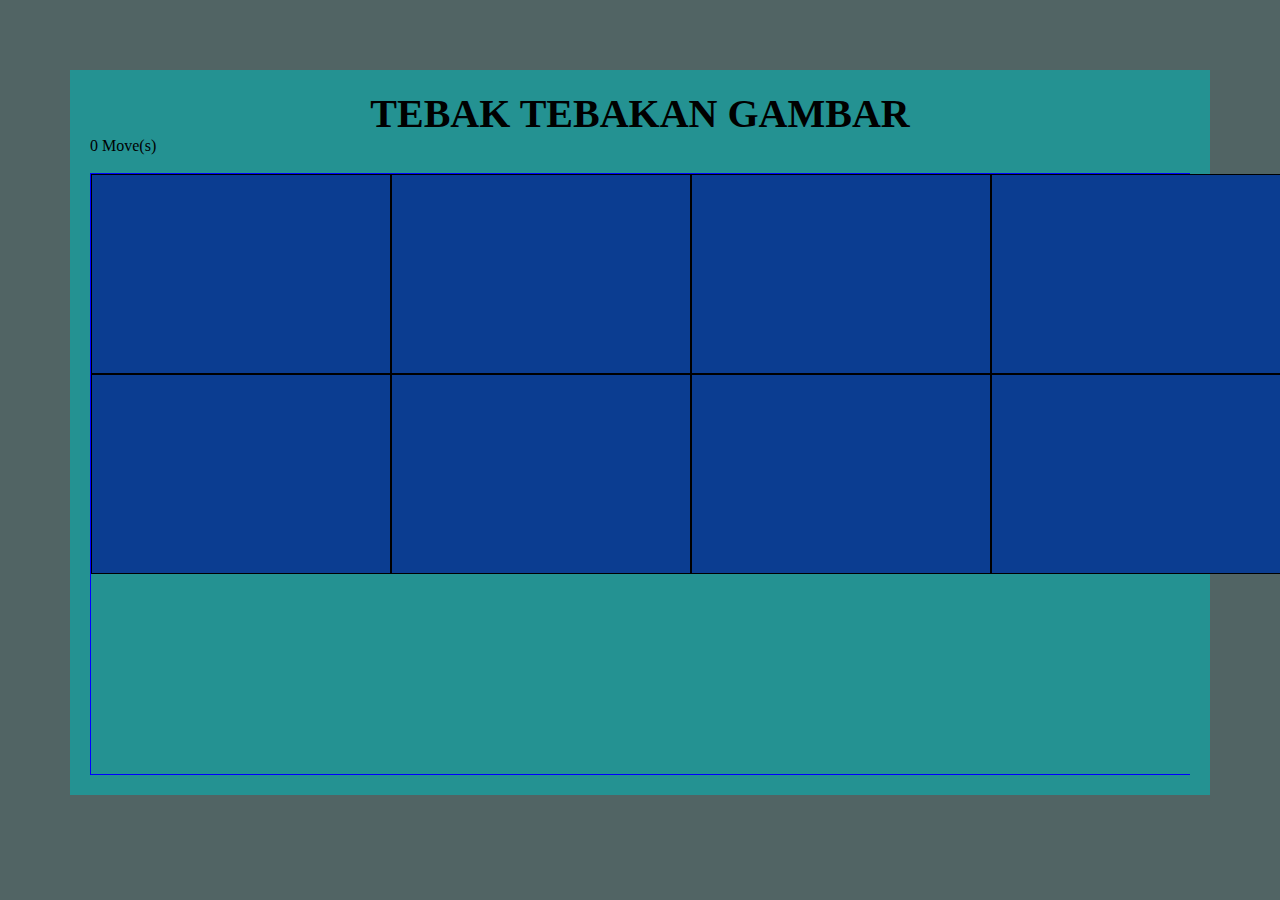
==== index.html @ ee4d1041 "add all files" ====
<!DOCTYPE html>
<html lang="en">
<head>
    <meta charset="UTF-8">
    <meta name="KISRA" content="width=device-width, initial-scale=1.0">
    <title>TEBAK GAMBAR</title>
    <link rel="stylesheet" href="style.css">
    

</head>
<body id = "body">
    <section id="games">

        <div> 
            <h3> TEBAK TEBAKAN GAMBAR</h3>
            <div>
                <span class="moves">0</span> <span class="moves1">Move(s)</span>
                <div class="restart" onclick="startGame()"><br> 
                
            </div>
        </div>
        <div id= "kotak">
            <div id = "tombol" onclick="kliktombol(1)">
                <button id="btn1D" class="depan" ></button>
                <button id="btn1B" class="belakang" ><img src="image/flag-3.png" alt="" width="100%"></button>
                </div>
            <div id = "tombol" onclick="kliktombol(2)">
                <button id="btn2D" class="depan" ></button>
                <button id="btn2B" class="belakang" ><img src="image/flag-1.png" alt="" width="100%"></button>
            </div>

            <div id = "tombol" onclick="kliktombol(3)">
            <button id="btn3D" class="depan" ></button>
            <button id="btn3B" class="belakang" ><img src="image/flag-4.png" alt="" width="100%"></button>
            </div>
    
            <div id = "tombol" onclick="kliktombol(4)">
            <button id="btn4D" class="depan" ></button>
            <button id="btn4B" class="belakang" ><img src="image/flag-2.png" alt="" width="100%"></button>
            </div>
    
            <div id = "tombol" onclick="kliktombol(5)">
            <button id="btn5D" class="depan" ></button>
            <button id="btn5B" class="belakang" ><img src="image/flag-1.png" alt="" width="100%"></button>
            </div>
    
            <div id = "tombol" onclick="kliktombol(6)">
            <button id="btn6D" class="depan" ></button>
            <button id="btn6B" class="belakang" ><img src="image/flag-2.png" alt="" width="100%"></button>
            </div>
    
            <div id = "tombol" onclick="kliktombol(7)">
            <button id="btn7D" class="depan" ></button>
            <button id="btn7B" class="belakang" ><img src="image/flag-3.png" alt="" width="100%"></button>
            </div>
    
            <div id = "tombol" onclick="kliktombol(8)">
            <button id="btn8D" class="depan" ></button>
            <button id="btn8B" class="belakang" > <img src="image/flag-4.png" alt="" width="100%"></button>
            </div>

            <!-- <div id = "tombol" onclick="kliktombol(9)">
                <button id="btn9D" class="depan" ></button>
                <button id="btn9B" class="belakang" ></button>
            </div>

             <div id = "tombol" onclick="kliktombol(10)">
                <button id="btn10D" class="depan" ></button>
                 <button id="btn10B" class="belakang" ></button>
            </div>
        
            <div id = "tombol" onclick="kliktombol(11)">
                <button id="btn11D" class="depan" ></button>
                <button id="btn11B" class="belakang" ></button>
            </div>

            <div id = "tombol" onclick="kliktombol(12)">
                <button id="btn12D" class="depan" ></button>
                <button id="btn12B" class="belakang" ></button>
            </div> -->
        </div>
    </section>
    <script src="dom.js"></script>
</body>

</html>

<!-- dalam body ada kumpulan gambar dan penghitung waktu 
    dalam kumpulan gambar itu gambar gambarnya masih sama
    ketika klik gambar penghitung waktu berjalan misalnya (10 detik)
    ketika klik salahsatu gambar maka muncul gambar keduanya
    ketika klik gambar acak maka muncul gambar lagi 
    jika gambarnya sama maka tampilkan gambar tersebut 
    jika gambarnya berbeda maka kedua gambar tampilkan gambar yang sebelumnya
    ketika dapat gambar yang sama maka skor bertambah 1
    ketika waktu habis maka tampilkan skor
     -->
---- style.css ----
* {
    margin: 0;
    padding: 0;
    overflow-x: hidden;
  }

#body{
    background-color: rgba(3, 31, 31, 0.692);
    padding: 20px
    ;
}


#bendera{
    display: inline-block;
}
h3{
    font-size: 40px;
    text-align: center;
}
 
#judul{
    font-family: 'Courier New', Courier, monospace;
    color: #000;
    font-size: 50px;
    align-items: center;
}

#games {
    margin:50px;
    background-color: rgba(22, 161, 161, 0.76);
    padding: 20px;
    justify-content: center;
    display: block;
}

#games1 {
    margin:50px;
    background-color: rgba(22, 161, 161, 0.76);
    padding: 20px;
    justify-content: center;
    display: block;
}
#kotak{
    border: solid 1px blue;
    width: 1200px;
    height: 600px;
}

#tombol{
    width: 300px;
    height: 200px;
    float:left;
}


.depan{
    width: 300px;
    height: 200px;
    position: absolute;
    transform:perspective(200px)rotateY(0deg);
    border: solid 1px #000;
    backface-visibility: hidden;
    transition: transform 0.5s linear 0s;
    font-size: 70px;
    background-image: url(image/asean.png);
    
}


.btn{
    width: 300px;
    height: 0px;
    position: absolute;
    border: solid 1px #000;
    backface-visibility: hidden;
    font-size: 70px;
    background-image: url(image/asean.png);
    
}

h2{
    font-size: 70px;
}

.belakang{
    width: 300px;
    height: 200px;
    position: absolute;
    transform: perspective(200px)rotateY(180deg);
    border: solid 1px #000;
    backface-visibility:hidden;
    transition: transform 0.5s linear 0s;
    font-size: 50px;
    background-image: url(image/flag-1.png);
    background-repeat: no-repeat;
    background-size: 100% 100%
}
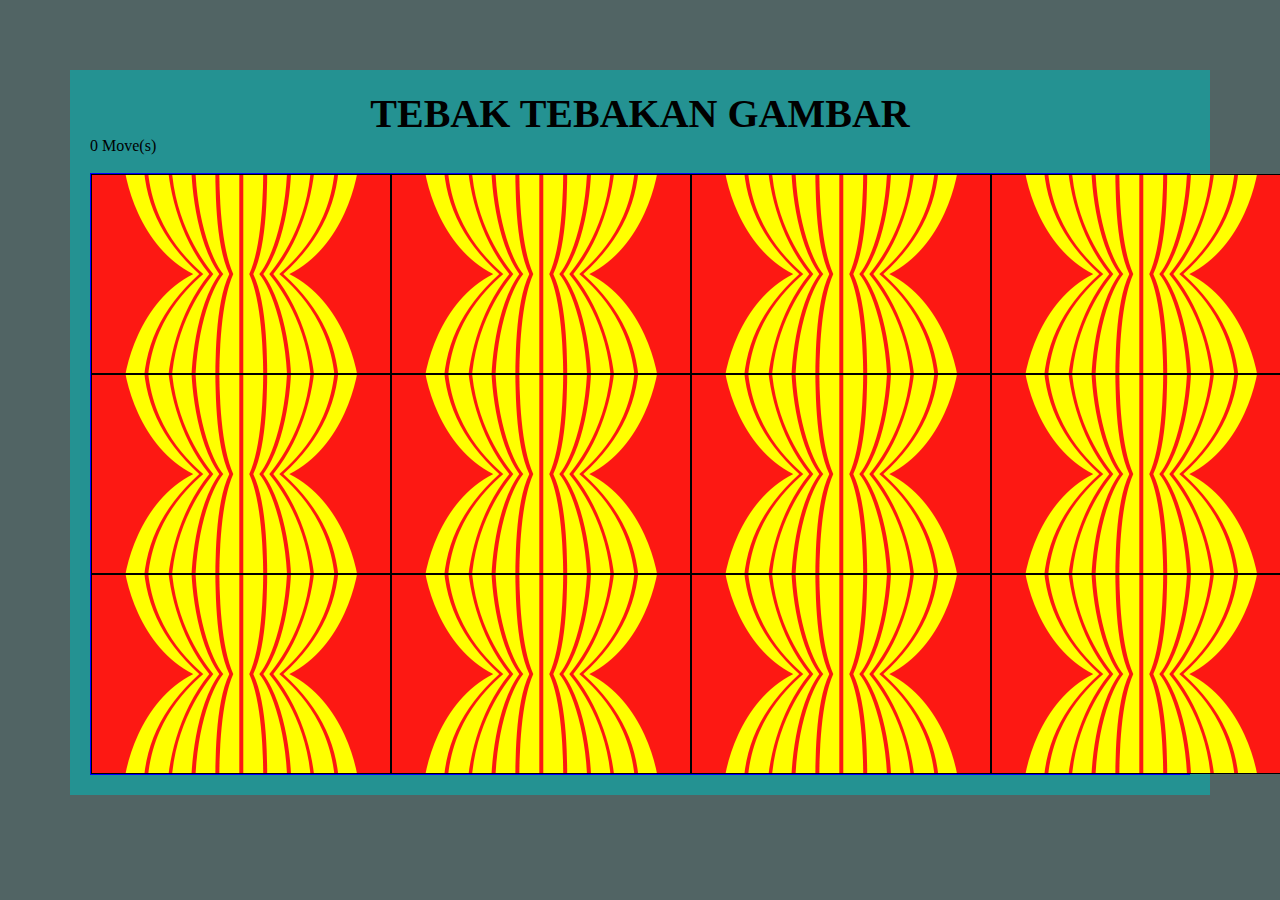
==== commit cb208d3e: "update" ====
--- a/index.html
+++ b/index.html
@@ -20,64 +20,64 @@
             </div>
         </div>
         <div id= "kotak">
-            <div id = "tombol" onclick="kliktombol(1)">
+            <div class = "tombol" onclick="kliktombol(1)">
                 <button id="btn1D" class="depan" ></button>
                 <button id="btn1B" class="belakang" ><img src="image/flag-3.png" alt="" width="100%"></button>
                 </div>
-            <div id = "tombol" onclick="kliktombol(2)">
+            <div class = "tombol" onclick="kliktombol(2)">
                 <button id="btn2D" class="depan" ></button>
                 <button id="btn2B" class="belakang" ><img src="image/flag-1.png" alt="" width="100%"></button>
             </div>
 
-            <div id = "tombol" onclick="kliktombol(3)">
+            <div class = "tombol" onclick="kliktombol(3)">
             <button id="btn3D" class="depan" ></button>
             <button id="btn3B" class="belakang" ><img src="image/flag-4.png" alt="" width="100%"></button>
             </div>
     
-            <div id = "tombol" onclick="kliktombol(4)">
+            <div class = "tombol" onclick="kliktombol(4)">
             <button id="btn4D" class="depan" ></button>
             <button id="btn4B" class="belakang" ><img src="image/flag-2.png" alt="" width="100%"></button>
             </div>
     
-            <div id = "tombol" onclick="kliktombol(5)">
+            <div class = "tombol" onclick="kliktombol(5)">
             <button id="btn5D" class="depan" ></button>
             <button id="btn5B" class="belakang" ><img src="image/flag-1.png" alt="" width="100%"></button>
             </div>
     
-            <div id = "tombol" onclick="kliktombol(6)">
+            <div class = "tombol" onclick="kliktombol(6)">
             <button id="btn6D" class="depan" ></button>
             <button id="btn6B" class="belakang" ><img src="image/flag-2.png" alt="" width="100%"></button>
             </div>
     
-            <div id = "tombol" onclick="kliktombol(7)">
+            <div class = "tombol" onclick="kliktombol(7)">
             <button id="btn7D" class="depan" ></button>
             <button id="btn7B" class="belakang" ><img src="image/flag-3.png" alt="" width="100%"></button>
             </div>
     
-            <div id = "tombol" onclick="kliktombol(8)">
+            <div class = "tombol" onclick="kliktombol(8)">
             <button id="btn8D" class="depan" ></button>
             <button id="btn8B" class="belakang" > <img src="image/flag-4.png" alt="" width="100%"></button>
             </div>
 
-            <!-- <div id = "tombol" onclick="kliktombol(9)">
+            <div class = "tombol" onclick="kliktombol(9)">
                 <button id="btn9D" class="depan" ></button>
                 <button id="btn9B" class="belakang" ></button>
             </div>
 
-             <div id = "tombol" onclick="kliktombol(10)">
+             <div class = "tombol" onclick="kliktombol(10)">
                 <button id="btn10D" class="depan" ></button>
                  <button id="btn10B" class="belakang" ></button>
             </div>
         
-            <div id = "tombol" onclick="kliktombol(11)">
+            <div class = "tombol" onclick="kliktombol(11)">
                 <button id="btn11D" class="depan" ></button>
                 <button id="btn11B" class="belakang" ></button>
             </div>
 
-            <div id = "tombol" onclick="kliktombol(12)">
+            <div class = "tombol" onclick="kliktombol(12)">
                 <button id="btn12D" class="depan" ></button>
                 <button id="btn12B" class="belakang" ></button>
-            </div> -->
+            </div>
         </div>
     </section>
     <script src="dom.js"></script>
--- a/style.css
+++ b/style.css
@@ -48,7 +48,7 @@
     height: 600px;
 }
 
-#tombol{
+.tombol{
     width: 300px;
     height: 200px;
     float:left;
@@ -65,7 +65,7 @@
     transition: transform 0.5s linear 0s;
     font-size: 70px;
     background-image: url(image/asean.png);
-    
+    background-position: center;
 }
 
 
@@ -93,7 +93,7 @@
     backface-visibility:hidden;
     transition: transform 0.5s linear 0s;
     font-size: 50px;
-    background-image: url(image/flag-1.png);
+    /* background-image: url(image/flag-1.png); */
     background-repeat: no-repeat;
     background-size: 100% 100%
 }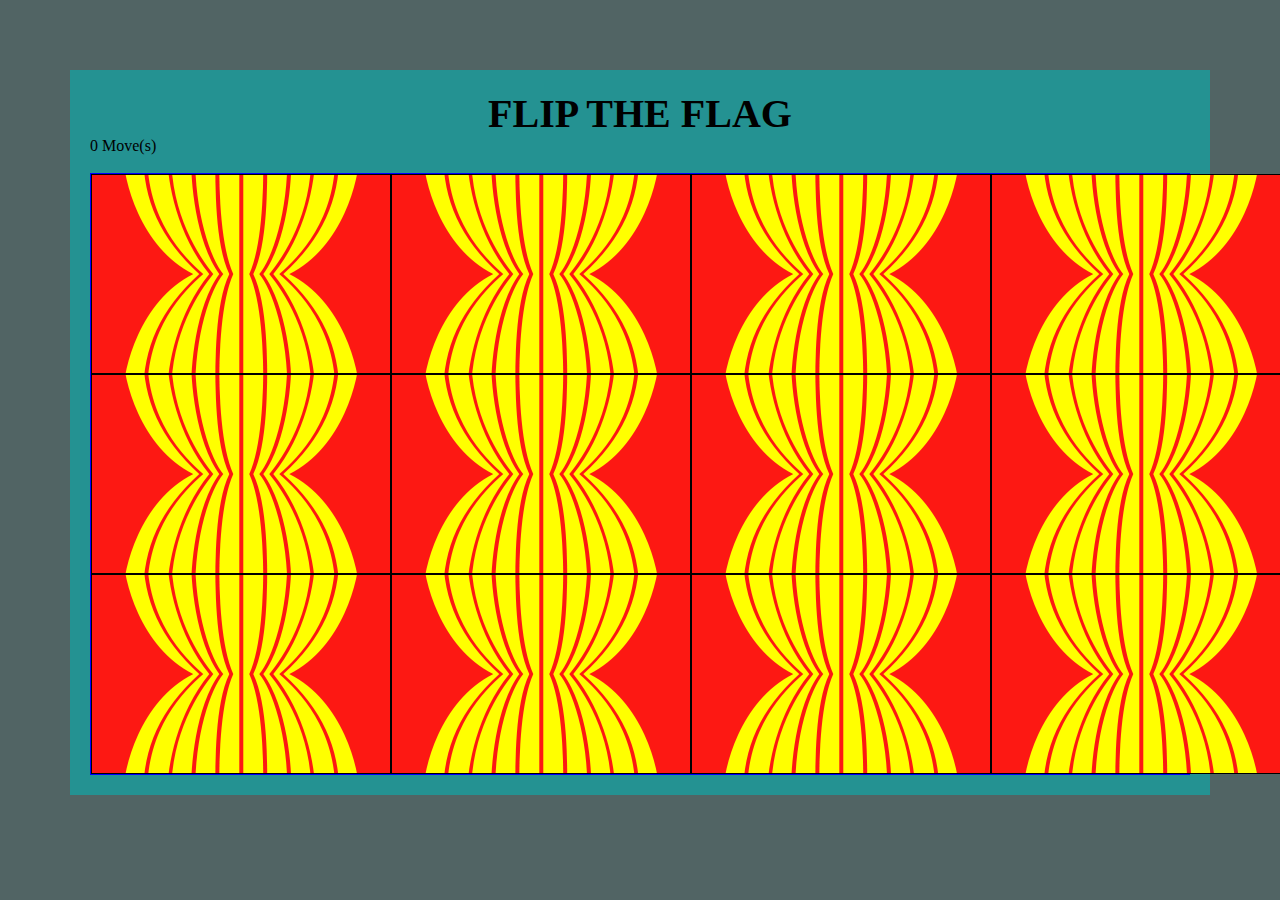
==== commit bc89820b: "update" ====
--- a/index.html
+++ b/index.html
@@ -12,7 +12,7 @@
     <section id="games">
 
         <div> 
-            <h3> TEBAK TEBAKAN GAMBAR</h3>
+            <h3> FLIP THE FLAG </h3>
             <div>
                 <span class="moves">0</span> <span class="moves1">Move(s)</span>
                 <div class="restart" onclick="startGame()"><br> 
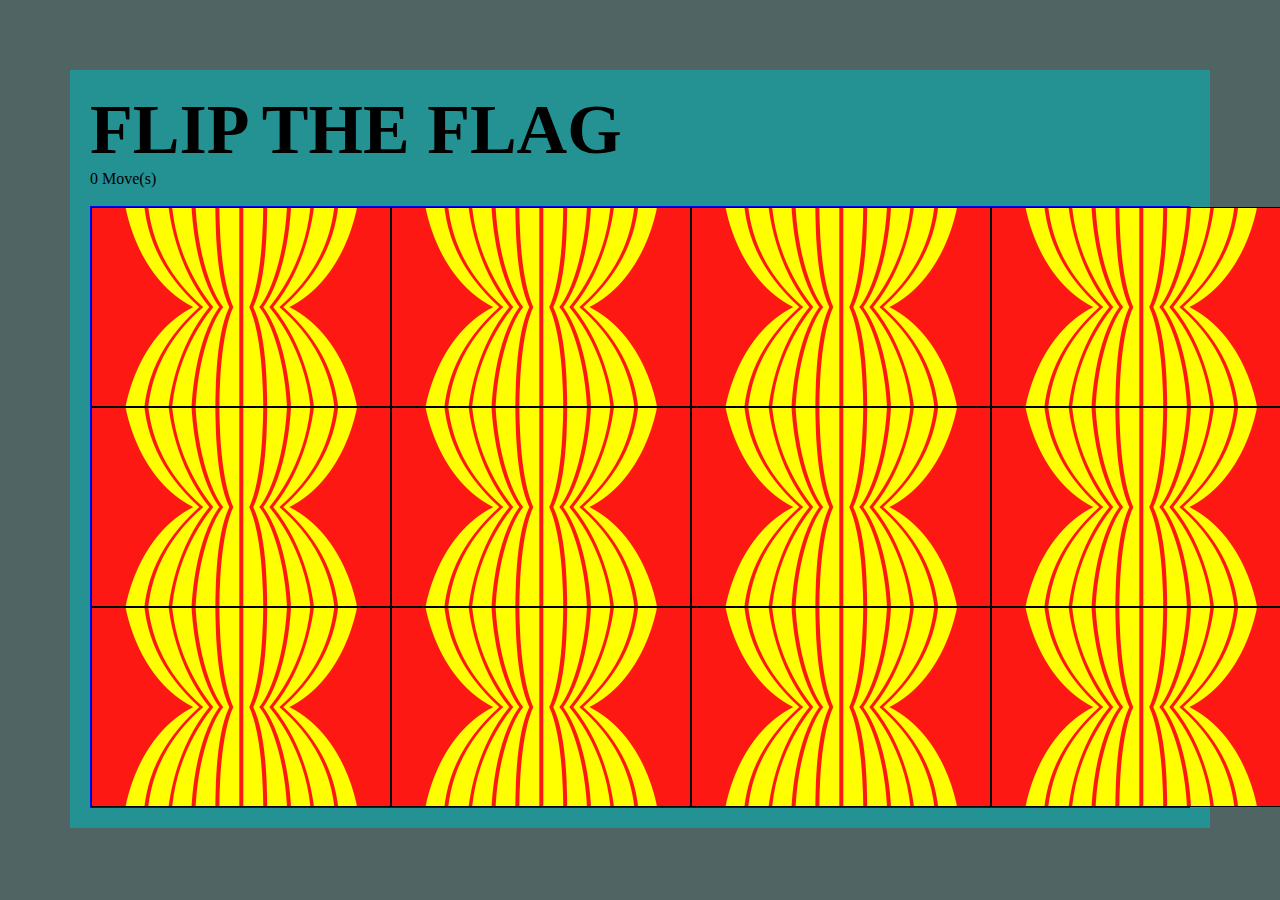
==== commit 9f435a49: "update" ====
--- a/index.html
+++ b/index.html
@@ -12,7 +12,7 @@
     <section id="games">
 
         <div> 
-            <h3> FLIP THE FLAG </h3>
+            <h2> FLIP THE FLAG </h2>
             <div>
                 <span class="moves">0</span> <span class="moves1">Move(s)</span>
                 <div class="restart" onclick="startGame()"><br> 
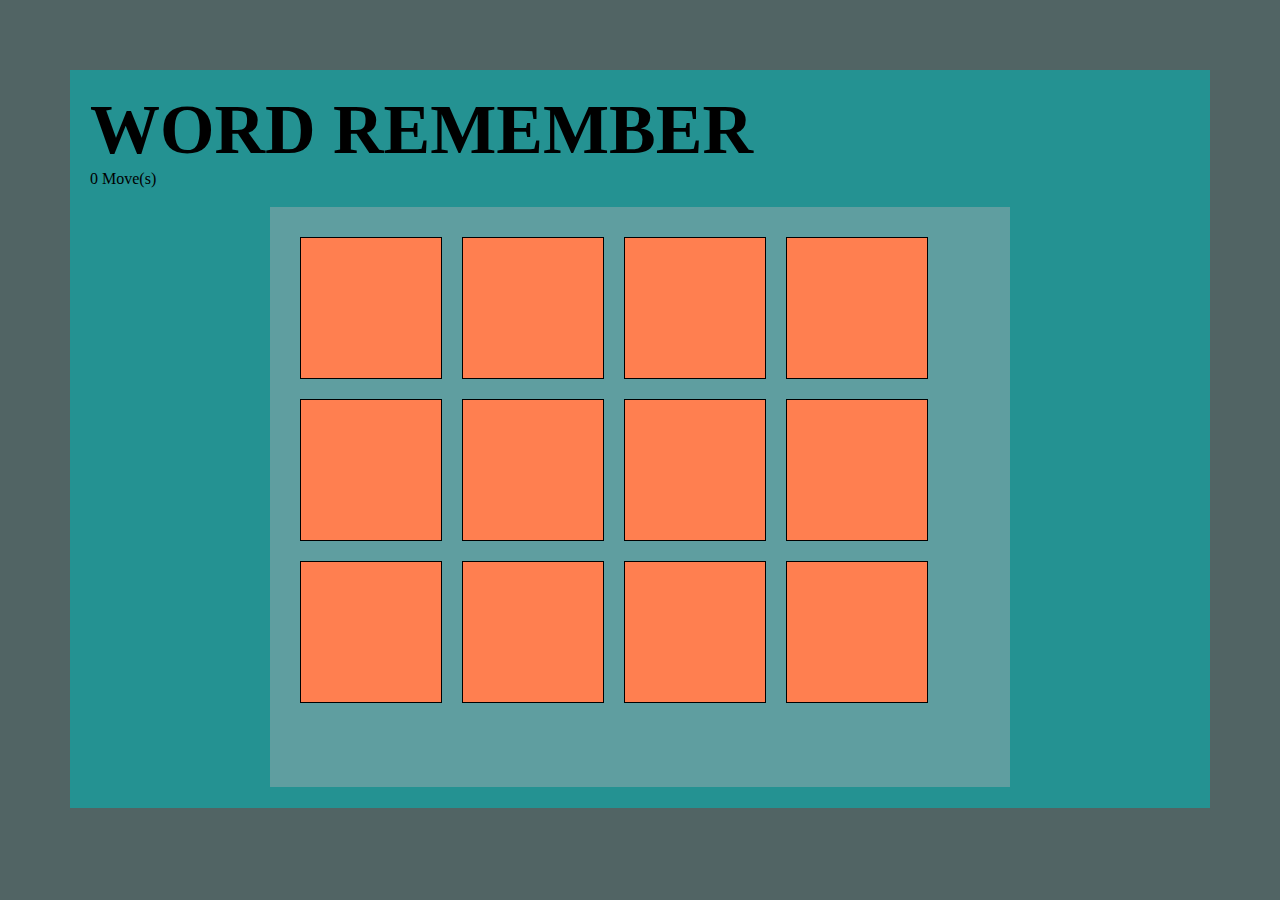
==== commit 987eb9ca: "replace all files" ====
--- a/index.html
+++ b/index.html
@@ -10,15 +10,13 @@
 </head>
 <body id = "body">
     <section id="games">
-
-        <div> 
-            <h2> FLIP THE FLAG </h2>
+            <h2> WORD REMEMBER </h2>
             <div>
                 <span class="moves">0</span> <span class="moves1">Move(s)</span>
                 <div class="restart" onclick="startGame()"><br> 
                 
             </div>
-        </div>
+        <!-- </div>
         <div id= "kotak">
             <div class = "tombol" onclick="kliktombol(1)">
                 <button id="btn1D" class="depan" ></button>
@@ -78,9 +76,12 @@
                 <button id="btn12D" class="depan" ></button>
                 <button id="btn12B" class="belakang" ></button>
             </div>
-        </div>
+        </div> -->
+
+            <div id= "memory_board"></div>
     </section>
     <script src="dom.js"></script>
+    <script>newboard();</script>
 </body>
 
 </html>
--- a/style.css
+++ b/style.css
@@ -11,6 +11,30 @@
     ;
 }
 
+div#memory_board{
+    background-color: cadetblue;
+    border: #999 1px;
+    width: 700px;
+    height: 540px;
+    padding: 20px;
+    margin: 1px auto
+}
+
+div#memory_board > div{
+    background: coral  no-repeat;
+    border: #000 1px solid;
+    width: 100px;
+    height: 100px;
+    float: left;
+    margin: 10px;
+    padding: 20px;
+    font-size: 50px;
+    text-align: center;
+    background-repeat: repeat;
+    background-size: 100% 100%;
+    transform: perspective(200px)rotateY(0deg);
+    transition: transform 0.5s linear 0s;
+}
 
 #bendera{
     display: inline-block;
@@ -23,7 +47,7 @@
 #judul{
     font-family: 'Courier New', Courier, monospace;
     color: #000;
-    font-size: 50px;
+    font-size: 70px;
     align-items: center;
 }
 
@@ -74,7 +98,7 @@
     height: 0px;
     position: absolute;
     border: solid 1px #000;
-    backface-visibility: hidden;
+    
     font-size: 70px;
     background-image: url(image/asean.png);
     
@@ -88,12 +112,11 @@
     width: 300px;
     height: 200px;
     position: absolute;
-    transform: perspective(200px)rotateY(180deg);
+    ;
     border: solid 1px #000;
     backface-visibility:hidden;
-    transition: transform 0.5s linear 0s;
+    
     font-size: 50px;
     /* background-image: url(image/flag-1.png); */
-    background-repeat: no-repeat;
-    background-size: 100% 100%
+    
 }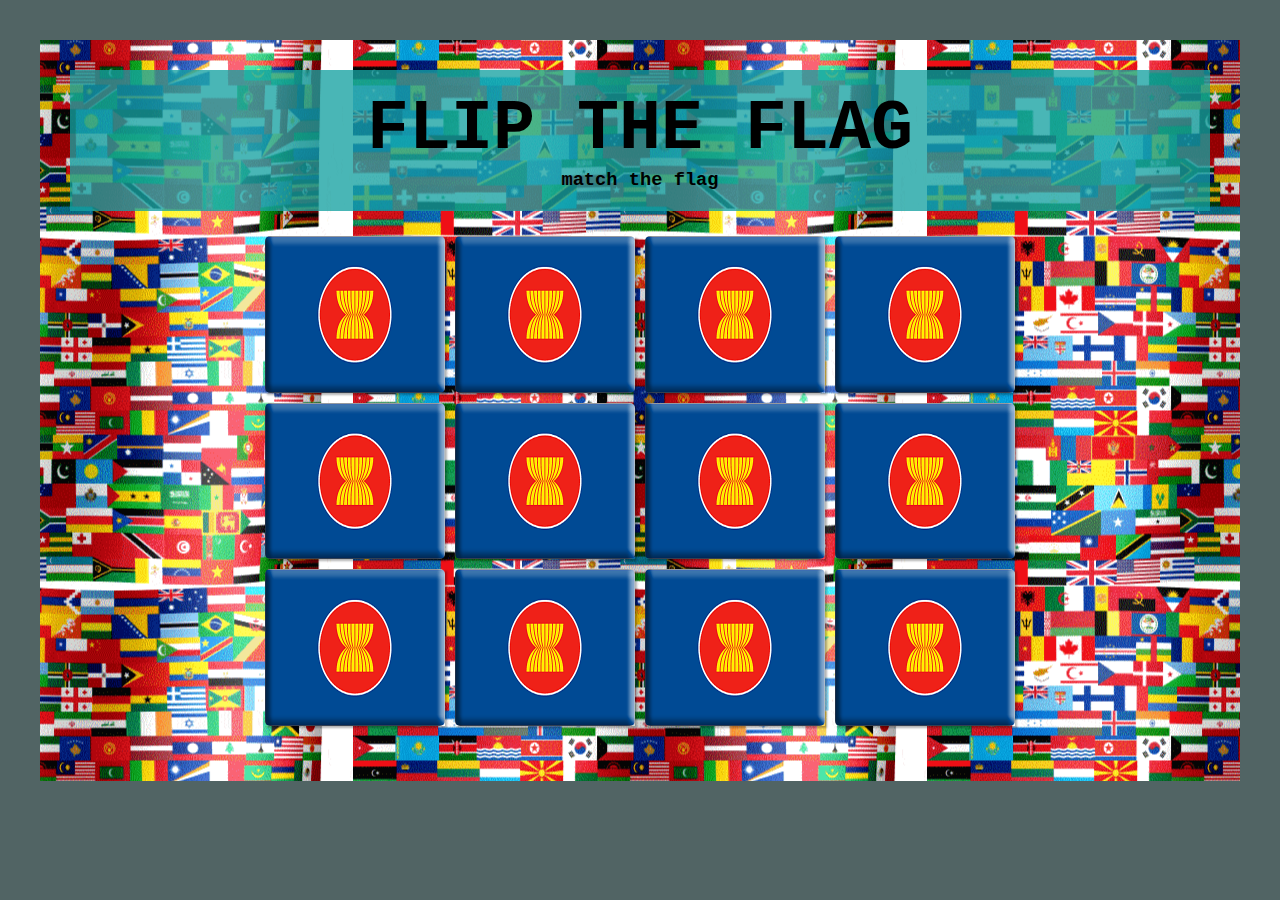
==== commit d37435a9: "replace all files" ====
--- a/index.html
+++ b/index.html
@@ -1,98 +1,73 @@
 <!DOCTYPE html>
 <html lang="en">
 <head>
-    <meta charset="UTF-8">
-    <meta name="KISRA" content="width=device-width, initial-scale=1.0">
-    <title>TEBAK GAMBAR</title>
-    <link rel="stylesheet" href="style.css">
-    
+  <meta charset="UTF-8">
+  <title>flip the flag</title>
+  <link rel="stylesheet" href="style.css">
+</head>
 
-</head>
-<body id = "body">
-    <section id="games">
-            <h2> WORD REMEMBER </h2>
-            <div>
-                <span class="moves">0</span> <span class="moves1">Move(s)</span>
-                <div class="restart" onclick="startGame()"><br> 
-                
+<body>
+    <div id="memory_board">
+        <section id="games">
+            <h1> FLIP THE FLAG </h1>
+            <h3>match the flag</h3>
+        </section>
+        <section class="memory-game">
+            <div class="memory-card" data-type="1">
+              <img class="front-face" src="image/flag-1.png" alt="1" />
+              <img class="back-face" src="image/asean-flag.png" alt="asean" />
             </div>
-        <!-- </div>
-        <div id= "kotak">
-            <div class = "tombol" onclick="kliktombol(1)">
-                <button id="btn1D" class="depan" ></button>
-                <button id="btn1B" class="belakang" ><img src="image/flag-3.png" alt="" width="100%"></button>
-                </div>
-            <div class = "tombol" onclick="kliktombol(2)">
-                <button id="btn2D" class="depan" ></button>
-                <button id="btn2B" class="belakang" ><img src="image/flag-1.png" alt="" width="100%"></button>
-            </div>
-
-            <div class = "tombol" onclick="kliktombol(3)">
-            <button id="btn3D" class="depan" ></button>
-            <button id="btn3B" class="belakang" ><img src="image/flag-4.png" alt="" width="100%"></button>
-            </div>
-    
-            <div class = "tombol" onclick="kliktombol(4)">
-            <button id="btn4D" class="depan" ></button>
-            <button id="btn4B" class="belakang" ><img src="image/flag-2.png" alt="" width="100%"></button>
-            </div>
-    
-            <div class = "tombol" onclick="kliktombol(5)">
-            <button id="btn5D" class="depan" ></button>
-            <button id="btn5B" class="belakang" ><img src="image/flag-1.png" alt="" width="100%"></button>
-            </div>
-    
-            <div class = "tombol" onclick="kliktombol(6)">
-            <button id="btn6D" class="depan" ></button>
-            <button id="btn6B" class="belakang" ><img src="image/flag-2.png" alt="" width="100%"></button>
-            </div>
-    
-            <div class = "tombol" onclick="kliktombol(7)">
-            <button id="btn7D" class="depan" ></button>
-            <button id="btn7B" class="belakang" ><img src="image/flag-3.png" alt="" width="100%"></button>
-            </div>
-    
-            <div class = "tombol" onclick="kliktombol(8)">
-            <button id="btn8D" class="depan" ></button>
-            <button id="btn8B" class="belakang" > <img src="image/flag-4.png" alt="" width="100%"></button>
-            </div>
-
-            <div class = "tombol" onclick="kliktombol(9)">
-                <button id="btn9D" class="depan" ></button>
-                <button id="btn9B" class="belakang" ></button>
-            </div>
-
-             <div class = "tombol" onclick="kliktombol(10)">
-                <button id="btn10D" class="depan" ></button>
-                 <button id="btn10B" class="belakang" ></button>
+            <div class="memory-card" data-type="1">
+              <img class="front-face" src="image/flag-1.png" alt="1" />
+              <img class="back-face" src="image/asean-flag.png" alt="asean" />
             </div>
         
-            <div class = "tombol" onclick="kliktombol(11)">
-                <button id="btn11D" class="depan" ></button>
-                <button id="btn11B" class="belakang" ></button>
+            <div class="memory-card" data-type="2">
+              <img class="front-face" src="image/flag-2.png" alt="2" />
+              <img class="back-face" src="image/asean-flag.png" alt="asean" />
             </div>
-
-            <div class = "tombol" onclick="kliktombol(12)">
-                <button id="btn12D" class="depan" ></button>
-                <button id="btn12B" class="belakang" ></button>
+            <div class="memory-card" data-type="2">
+              <img class="front-face" src="image/flag-2.png" alt="2" />
+              <img class="back-face" src="image/asean-flag.png" alt="asean" />
             </div>
-        </div> -->
-
-            <div id= "memory_board"></div>
-    </section>
-    <script src="dom.js"></script>
-    <script>newboard();</script>
+        
+            <div class="memory-card" data-type="3">
+              <img class="front-face" src="image/flag-3.png" alt="3" />
+              <img class="back-face" src="image/asean-flag.png" alt="asean" />
+            </div>
+            <div class="memory-card" data-type="3">
+              <img class="front-face" src="image/flag-3.png" alt="3" />
+              <img class="back-face" src="image/asean-flag.png" alt="asean" />
+            </div>
+        
+            <div class="memory-card" data-type="4">
+              <img class="front-face" src="image/flag-4.png" alt="4" />
+              <img class="back-face" src="image/asean-flag.png" alt="asean" />
+            </div>
+            <div class="memory-card" data-type="4">
+              <img class="front-face" src="image/flag-4.png" alt="4" />
+              <img class="back-face" src="image/asean-flag.png" alt="asean" />
+            </div>
+        
+            <div class="memory-card" data-type="5">
+              <img class="front-face" src="image/flag-5.png" alt="5" />
+              <img class="back-face" src="image/asean-flag.png" alt="asean" />
+            </div>
+            <div class="memory-card" data-type="5">
+              <img class="front-face" src="image/flag-5.png" alt="5" />
+              <img class="back-face" src="image/asean-flag.png" alt="asean" />
+            </div>
+        
+            <div class="memory-card" data-type="6">
+              <img class="front-face" src="image/flag-6.png" alt="6" />
+              <img class="back-face" src="image/asean-flag.png" alt="asean" />
+            </div>
+            <div class="memory-card" data-type="6">
+              <img class="front-face" src="image/flag-6.png" alt="6" />
+              <img class="back-face" src="image/asean-flag.png" alt="asean" />
+            </div>
+          </section>
+    </div>
+  <script src="dom.js"></script>
 </body>
-
-</html>
-
-<!-- dalam body ada kumpulan gambar dan penghitung waktu 
-    dalam kumpulan gambar itu gambar gambarnya masih sama
-    ketika klik gambar penghitung waktu berjalan misalnya (10 detik)
-    ketika klik salahsatu gambar maka muncul gambar keduanya
-    ketika klik gambar acak maka muncul gambar lagi 
-    jika gambarnya sama maka tampilkan gambar tersebut 
-    jika gambarnya berbeda maka kedua gambar tampilkan gambar yang sebelumnya
-    ketika dapat gambar yang sama maka skor bertambah 1
-    ketika waktu habis maka tampilkan skor
-     -->
+</html>--- a/style.css
+++ b/style.css
@@ -1,122 +1,78 @@
-
 * {
+    padding: 0;
     margin: 0;
-    padding: 0;
-    overflow-x: hidden;
+    box-sizing: border-box;
+  }
+  
+  body {
+    padding: 30px;
+    margin: 20px;
+    background-color: rgba(3, 31, 31, 0.692);
+    padding: 20px
+  }
+  
+  h1{
+      text-align: center;
+      font-size: 70px;
+  }
+  .memory-game {
+    width: 800px;
+    height: 540px;
+    margin: auto;
+    display: flex;
+    flex-wrap: wrap;
+    perspective: 1000px;
+    padding: 20px;
+  }
+  
+  .memory-card {
+    width: calc(25% - 10px);
+    height: calc(33.333% - 10px);
+    margin: 5px;
+    position: relative;
+    transform: scale(1);
+    transform-style: preserve-3d;
+    transition: transform .5s;
+    box-shadow: 2px 2px 2px rgba(0,0,0,.3);
+  }
+  
+  .memory-card:active {
+    transform: scale(0.97);
+    transition: transform .2s;
+  }
+  
+  .memory-card.flip {
+    transform: rotateY(180deg);
+  }
+  
+  .front-face,
+  .back-face {
+    width: 100%;
+    height: 100%;
+    position: absolute;
+    border-radius: 5px;
+    backface-visibility: hidden;
+  }
+  
+  .front-face {
+    transform: rotateY(180deg);
+  }
+  
+  #games {
+      background-color: rgba(22, 161, 161, 0.781);
+      padding: 20px;
+      justify-content: center;
+      display: block;
+      text-align: center;
+      font-family: 'Courier New', Courier, monospace;
   }
 
-#body{
-    background-color: rgba(3, 31, 31, 0.692);
-    padding: 20px
-    ;
-}
-
 div#memory_board{
-    background-color: cadetblue;
-    border: #999 1px;
-    width: 700px;
-    height: 540px;
-    padding: 20px;
-    margin: 1px auto
-}
-
-div#memory_board > div{
-    background: coral  no-repeat;
-    border: #000 1px solid;
-    width: 100px;
-    height: 100px;
-    float: left;
-    margin: 10px;
-    padding: 20px;
-    font-size: 50px;
-    text-align: center;
-    background-repeat: repeat;
-    background-size: 100% 100%;
-    transform: perspective(200px)rotateY(0deg);
-    transition: transform 0.5s linear 0s;
-}
-
-#bendera{
-    display: inline-block;
-}
-h3{
-    font-size: 40px;
-    text-align: center;
-}
- 
-#judul{
-    font-family: 'Courier New', Courier, monospace;
-    color: #000;
-    font-size: 70px;
-    align-items: center;
-}
-
-#games {
-    margin:50px;
-    background-color: rgba(22, 161, 161, 0.76);
-    padding: 20px;
+    background-image: url(image/all.gif);
+    background-position: center;
+    padding: 30px;
+    width: auto;
+    height: auto;
     justify-content: center;
-    display: block;
-}
-
-#games1 {
-    margin:50px;
-    background-color: rgba(22, 161, 161, 0.76);
-    padding: 20px;
-    justify-content: center;
-    display: block;
-}
-#kotak{
-    border: solid 1px blue;
-    width: 1200px;
-    height: 600px;
-}
-
-.tombol{
-    width: 300px;
-    height: 200px;
-    float:left;
-}
-
-
-.depan{
-    width: 300px;
-    height: 200px;
-    position: absolute;
-    transform:perspective(200px)rotateY(0deg);
-    border: solid 1px #000;
-    backface-visibility: hidden;
-    transition: transform 0.5s linear 0s;
-    font-size: 70px;
-    background-image: url(image/asean.png);
-    background-position: center;
-}
-
-
-.btn{
-    width: 300px;
-    height: 0px;
-    position: absolute;
-    border: solid 1px #000;
-    
-    font-size: 70px;
-    background-image: url(image/asean.png);
-    
-}
-
-h2{
-    font-size: 70px;
-}
-
-.belakang{
-    width: 300px;
-    height: 200px;
-    position: absolute;
-    ;
-    border: solid 1px #000;
-    backface-visibility:hidden;
-    
-    font-size: 50px;
-    /* background-image: url(image/flag-1.png); */
     
 }